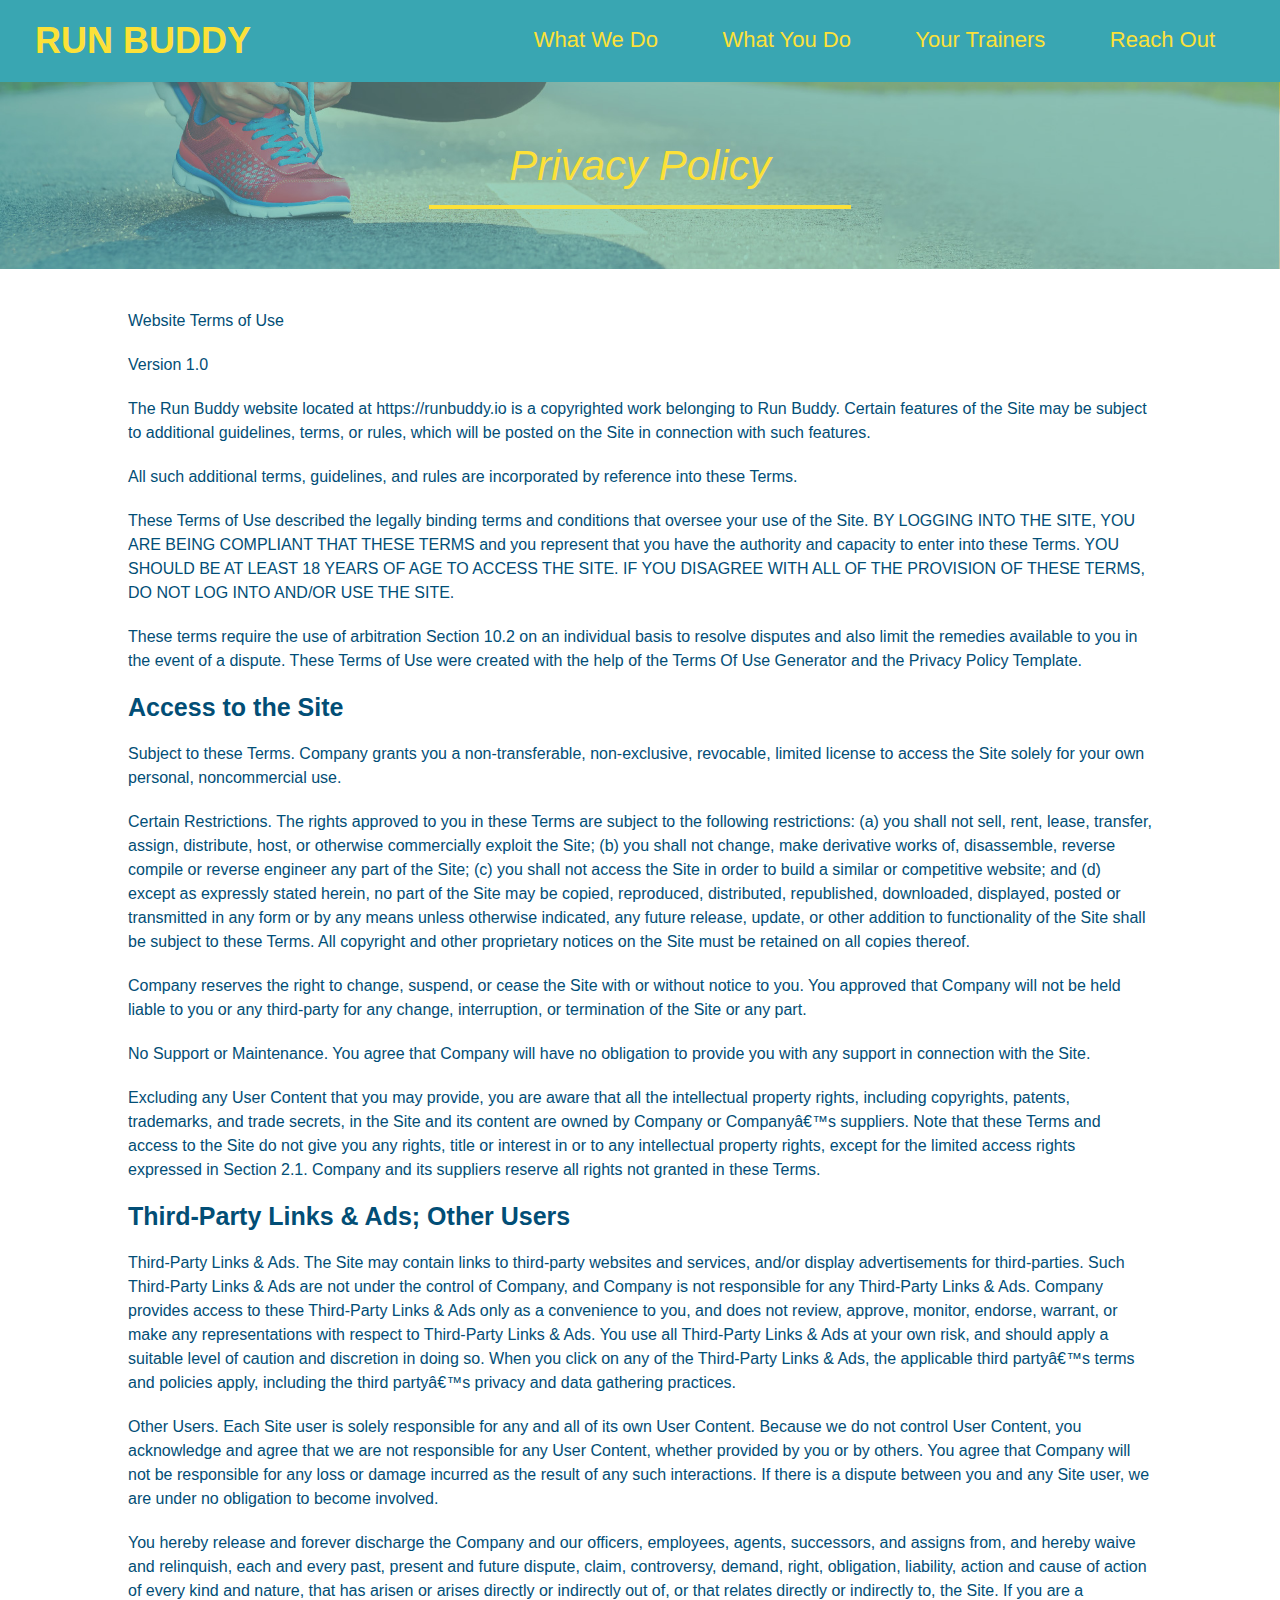
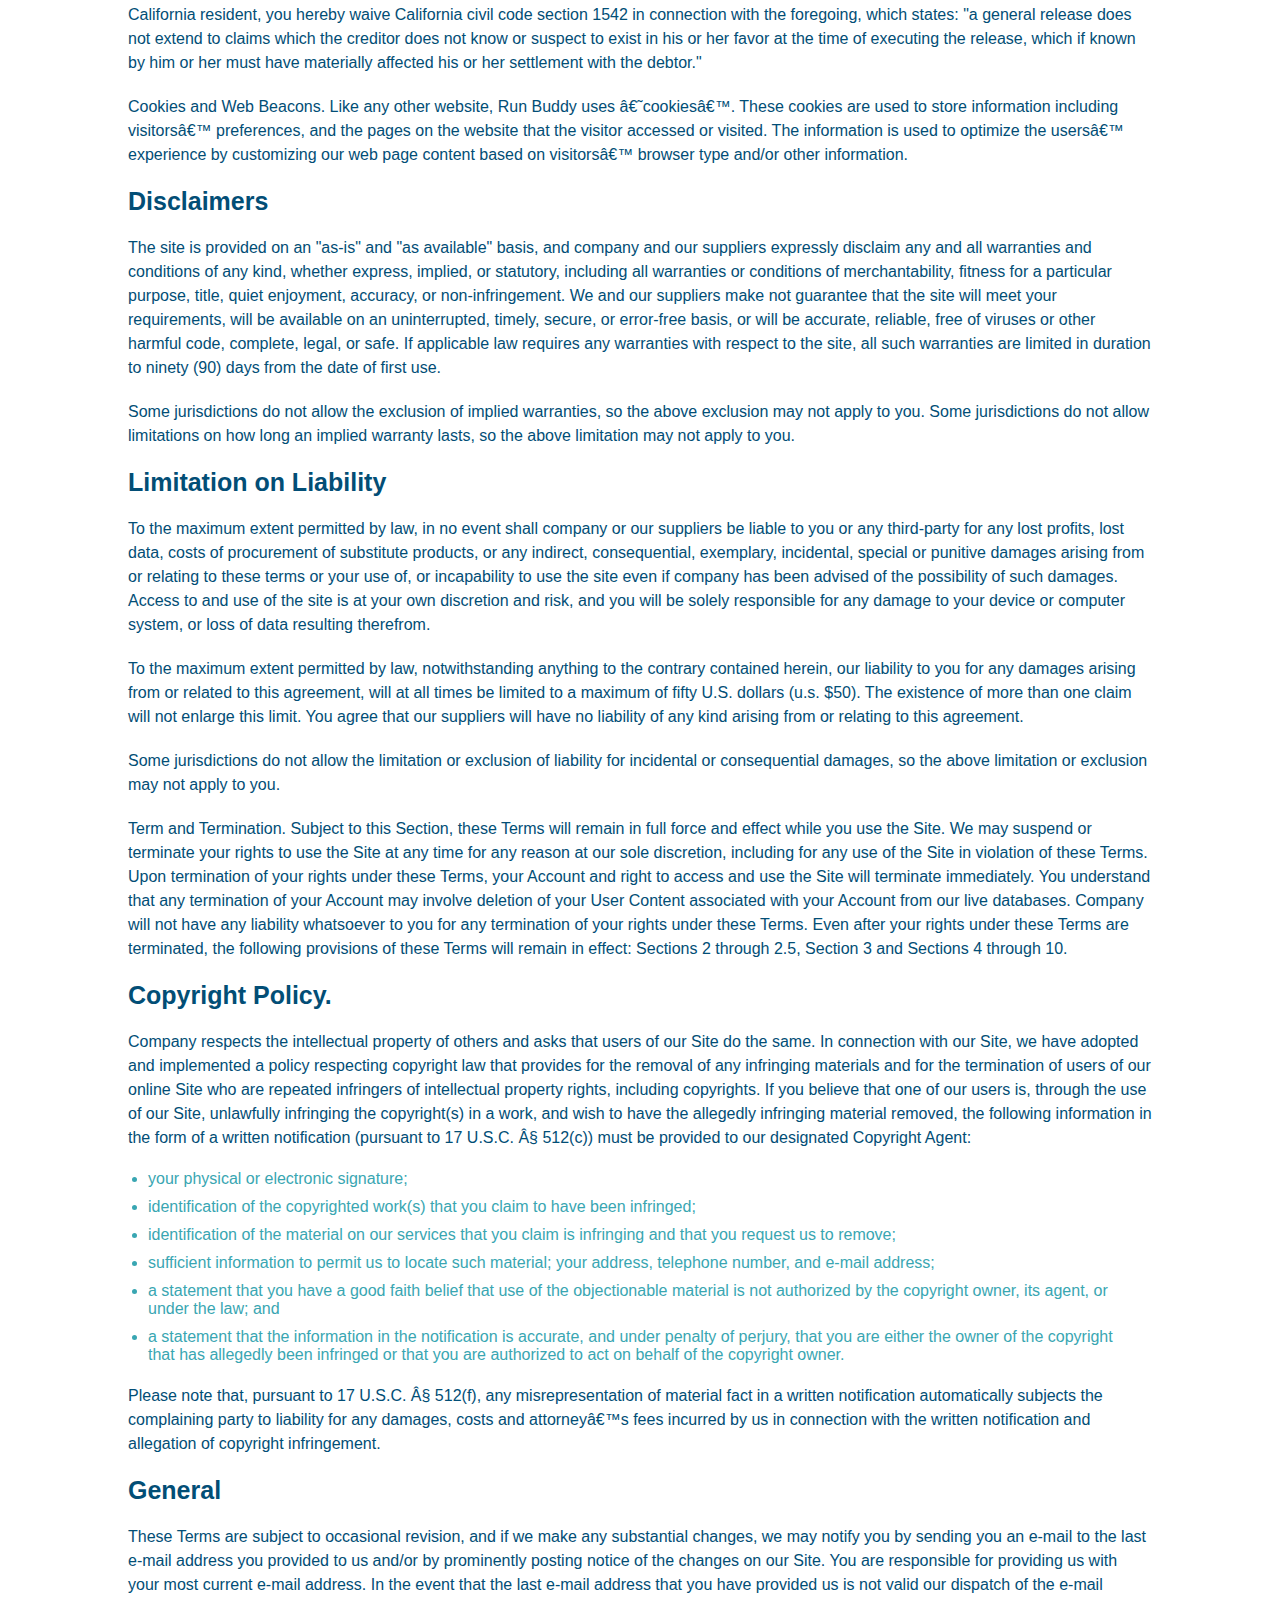
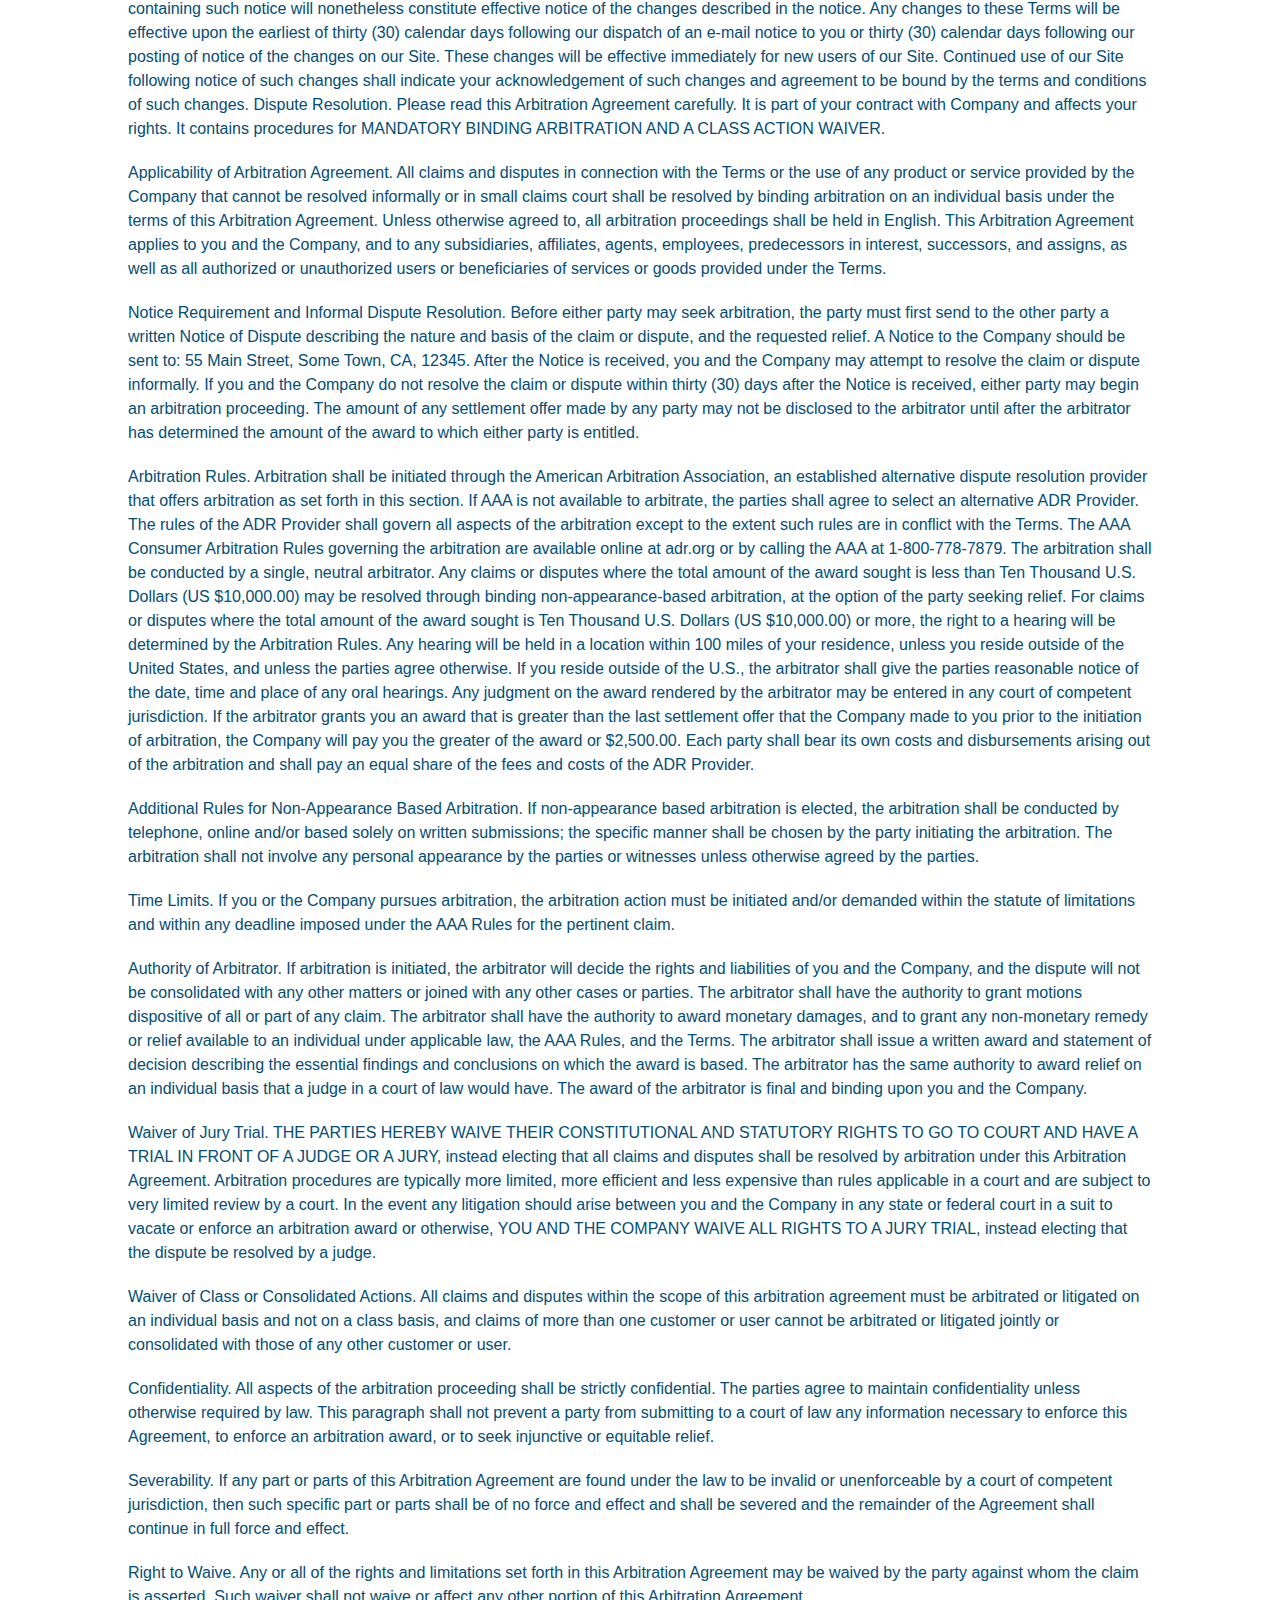
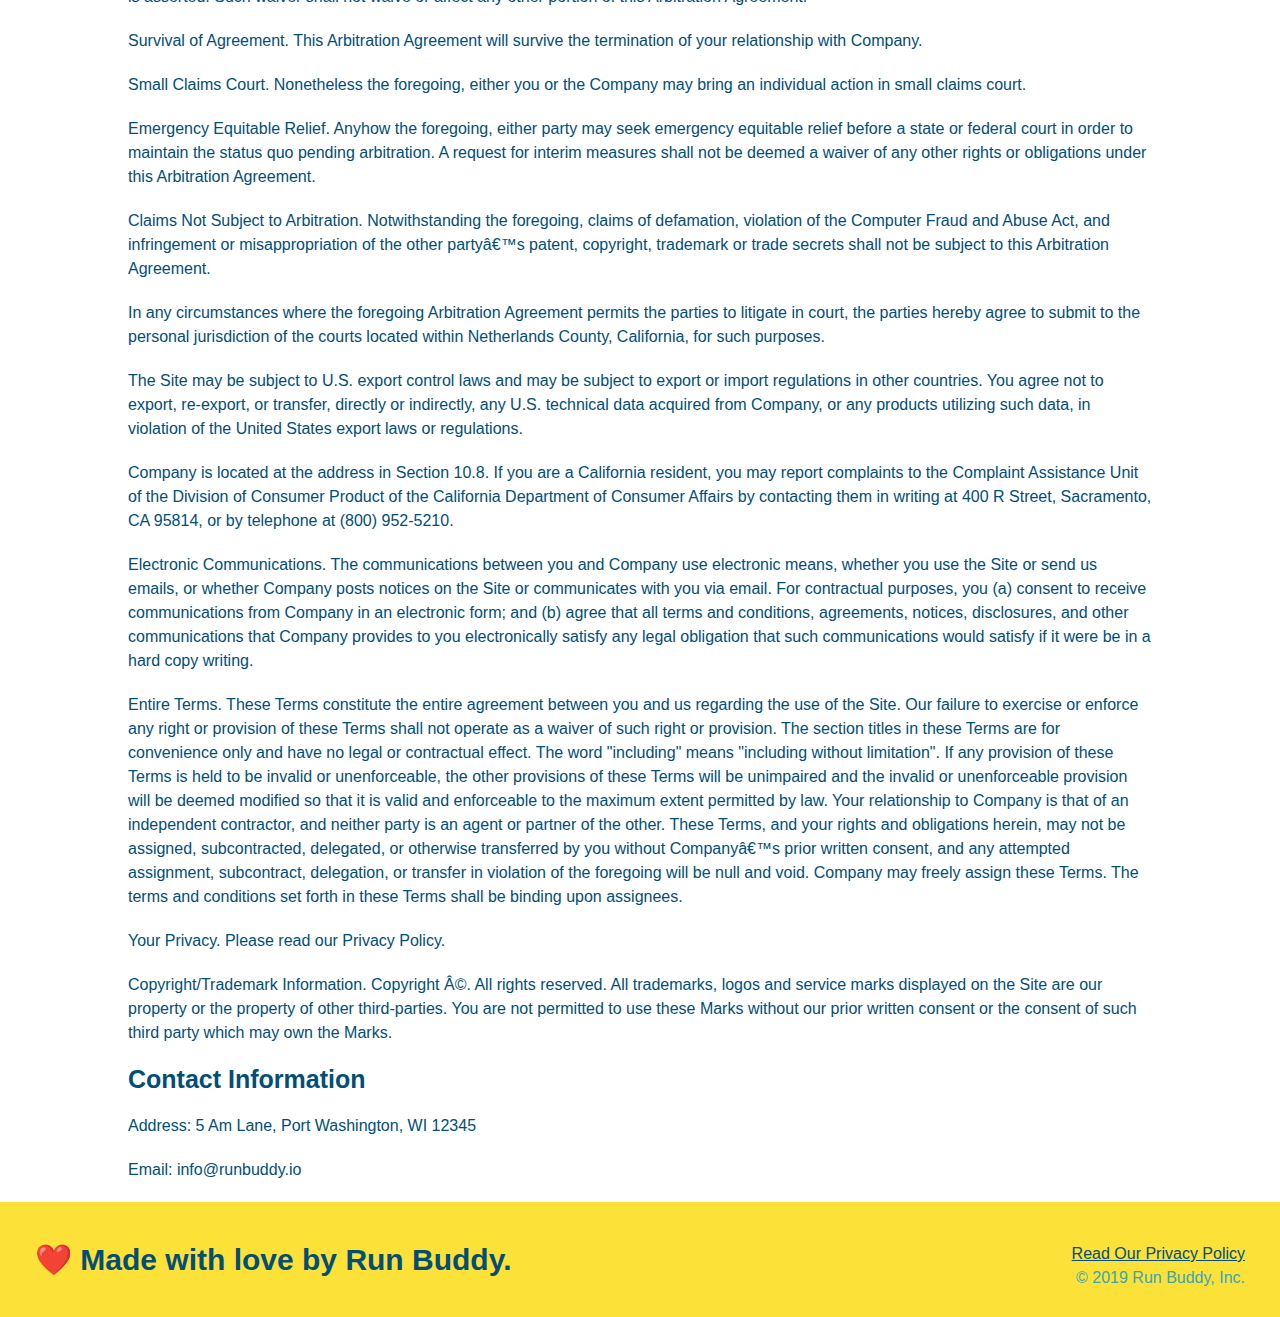
==== privacy-policy.html @ d2d2511d "address update" ====
<!DOCTYPE html>
<html lang="en">
    <head>
        <meta charset="UTF-8" />
        <title>Privacy Policy - Run Buddy</title>
        <link rel="stylesheet" href="./assets/css/style.css"/>
        <link rel="stylesheet" href="./assets/css/secondary-styles.css"/>
    </head>
    <body>
<!--navigation-->
<header>
    
   <h1>
       <a href="/">RUN BUDDY</a>
    </h1> 
   <nav>
       <ul>
           <!--listed items-->
           <li>
               <!--Anchor element-->
               <a href="./index.html#what-we-do">What We Do</a>
           </li>
           <li>
               <a href="./index.html#what-you-do">What You Do</a>
           </li>
           <li>
               <a href="./index.html#your-trainers">Your Trainers</a>
           </li>
           <li>
               <a href="./index.html#reach-out">Reach Out</a>
           </li>
       </ul>
   </nav>
</header>

<section class="hero">
    <h2 class="page-title">
        Privacy Policy
    </h2>
</section>
<article class="secondary-content">

    <p>
        Website Terms of Use
      </p>

      <p>
        Version 1.0
      </p>

      <p>
        The Run Buddy website located at https://runbuddy.io is a copyrighted work belonging to Run Buddy. Certain
        features of the Site may be subject to additional guidelines, terms, or rules, which will be posted on the Site
        in connection with such features.
      </p>

      <p>
        All such additional terms, guidelines, and rules are incorporated by reference into these Terms.
      </p>

      <p>
        These Terms of Use described the legally binding terms and conditions that oversee your use of the Site. BY
        LOGGING INTO THE SITE, YOU ARE BEING COMPLIANT THAT THESE TERMS and you represent that you have the authority
        and capacity to enter into these Terms. YOU SHOULD BE AT LEAST 18 YEARS OF AGE TO ACCESS THE SITE. IF YOU
        DISAGREE WITH ALL OF THE PROVISION OF THESE TERMS, DO NOT LOG INTO AND/OR USE THE SITE.
      </p>

      <p>
        These terms require the use of arbitration Section 10.2 on an individual basis to resolve disputes and also
        limit the remedies available to you in the event of a dispute. These Terms of Use were created with the help of
        the Terms Of Use Generator and the Privacy Policy Template.
      </p>

      <h3>
        Access to the Site
      </h3>

      <p>
        Subject to these Terms. Company grants you a non-transferable, non-exclusive, revocable, limited license to
        access the Site solely for your own personal, noncommercial use.
      </p>

      <p>
        Certain Restrictions. The rights approved to you in these Terms are subject to the following restrictions: (a)
        you shall not sell, rent, lease, transfer, assign, distribute, host, or otherwise commercially exploit the Site;
        (b) you shall not change, make derivative works of, disassemble, reverse compile or reverse engineer any part of
        the Site; (c) you shall not access the Site in order to build a similar or competitive website; and (d) except
        as expressly stated herein, no part of the Site may be copied, reproduced, distributed, republished, downloaded,
        displayed, posted or transmitted in any form or by any means unless otherwise indicated, any future release,
        update, or other addition to functionality of the Site shall be subject to these Terms. All copyright and other
        proprietary notices on the Site must be retained on all copies thereof.
      </p>

      <p>
        Company reserves the right to change, suspend, or cease the Site with or without notice to you. You approved
        that Company will not be held liable to you or any third-party for any change, interruption, or termination of
        the Site or any part.
      </p>

      <p>
        No Support or Maintenance. You agree that Company will have no obligation to provide you with any support in
        connection with the Site.
      </p>

      <p>
        Excluding any User Content that you may provide, you are aware that all the intellectual property rights,
        including copyrights, patents, trademarks, and trade secrets, in the Site and its content are owned by Company
        or Companyâ€™s suppliers. Note that these Terms and access to the Site do not give you any rights, title or
        interest in or to any intellectual property rights, except for the limited access rights expressed in Section
        2.1. Company and its suppliers reserve all rights not granted in these Terms.
      </p>

      <h3>
        Third-Party Links & Ads; Other Users
      </h3>

      <p>
        Third-Party Links & Ads. The Site may contain links to third-party websites and services, and/or display
        advertisements for third-parties. Such Third-Party Links & Ads are not under the control of Company, and Company
        is not responsible for any Third-Party Links & Ads. Company provides access to these Third-Party Links & Ads
        only as a convenience to you, and does not review, approve, monitor, endorse, warrant, or make any
        representations with respect to Third-Party Links & Ads. You use all Third-Party Links & Ads at your own risk,
        and should apply a suitable level of caution and discretion in doing so. When you click on any of the
        Third-Party Links & Ads, the applicable third partyâ€™s terms and policies apply, including the third partyâ€™s
        privacy and data gathering practices.
      </p>

      <p>
        Other Users. Each Site user is solely responsible for any and all of its own User Content. Because we do not
        control User Content, you acknowledge and agree that we are not responsible for any User Content, whether
        provided by you or by others. You agree that Company will not be responsible for any loss or damage incurred as
        the result of any such interactions. If there is a dispute between you and any Site user, we are under no
        obligation to become involved.
      </p>

      <p>
        You hereby release and forever discharge the Company and our officers, employees, agents, successors, and
        assigns from, and hereby waive and relinquish, each and every past, present and future dispute, claim,
        controversy, demand, right, obligation, liability, action and cause of action of every kind and nature, that has
        arisen or arises directly or indirectly out of, or that relates directly or indirectly to, the Site. If you are
        a California resident, you hereby waive California civil code section 1542 in connection with the foregoing,
        which states: "a general release does not extend to claims which the creditor does not know or suspect to exist
        in his or her favor at the time of executing the release, which if known by him or her must have materially
        affected his or her settlement with the debtor."
      </p>

      <p>
        Cookies and Web Beacons. Like any other website, Run Buddy uses â€˜cookiesâ€™. These cookies are used to store
        information including visitorsâ€™ preferences, and the pages on the website that the visitor accessed or visited.
        The information is used to optimize the usersâ€™ experience by customizing our web page content based on visitorsâ€™
        browser type and/or other information.
      </p>

      <h3>
        Disclaimers
      </h3>

      <p>
        The site is provided on an "as-is" and "as available" basis, and company and our suppliers expressly disclaim
        any and all warranties and conditions of any kind, whether express, implied, or statutory, including all
        warranties or conditions of merchantability, fitness for a particular purpose, title, quiet enjoyment, accuracy,
        or non-infringement. We and our suppliers make not guarantee that the site will meet your requirements, will be
        available on an uninterrupted, timely, secure, or error-free basis, or will be accurate, reliable, free of
        viruses or other harmful code, complete, legal, or safe. If applicable law requires any warranties with respect
        to the site, all such warranties are limited in duration to ninety (90) days from the date of first use.
      </p>

      <p>
        Some jurisdictions do not allow the exclusion of implied warranties, so the above exclusion may not apply to
        you. Some jurisdictions do not allow limitations on how long an implied warranty lasts, so the above limitation
        may not apply to you.
      </p>

      <h3>
        Limitation on Liability
      </h3>

      <p>
        To the maximum extent permitted by law, in no event shall company or our suppliers be liable to you or any
        third-party for any lost profits, lost data, costs of procurement of substitute products, or any indirect,
        consequential, exemplary, incidental, special or punitive damages arising from or relating to these terms or
        your use of, or incapability to use the site even if company has been advised of the possibility of such
        damages. Access to and use of the site is at your own discretion and risk, and you will be solely responsible
        for any damage to your device or computer system, or loss of data resulting therefrom.
      </p>

      <p>
        To the maximum extent permitted by law, notwithstanding anything to the contrary contained herein, our liability
        to you for any damages arising from or related to this agreement, will at all times be limited to a maximum of
        fifty U.S. dollars (u.s. $50). The existence of more than one claim will not enlarge this limit. You agree that
        our suppliers will have no liability of any kind arising from or relating to this agreement.
      </p>

      <p>
        Some jurisdictions do not allow the limitation or exclusion of liability for incidental or consequential
        damages, so the above limitation or exclusion may not apply to you.
      </p>

      <p>
        Term and Termination. Subject to this Section, these Terms will remain in full force and effect while you use
        the Site. We may suspend or terminate your rights to use the Site at any time for any reason at our sole
        discretion, including for any use of the Site in violation of these Terms. Upon termination of your rights under
        these Terms, your Account and right to access and use the Site will terminate immediately. You understand that
        any termination of your Account may involve deletion of your User Content associated with your Account from our
        live databases. Company will not have any liability whatsoever to you for any termination of your rights under
        these Terms. Even after your rights under these Terms are terminated, the following provisions of these Terms
        will remain in effect: Sections 2 through 2.5, Section 3 and Sections 4 through 10.
      </p>

      <h3>
        Copyright Policy.
      </h3>

      <p>
        Company respects the intellectual property of others and asks that users of our Site do the same. In connection
        with our Site, we have adopted and implemented a policy respecting copyright law that provides for the removal
        of any infringing materials and for the termination of users of our online Site who are repeated infringers of
        intellectual property rights, including copyrights. If you believe that one of our users is, through the use of
        our Site, unlawfully infringing the copyright(s) in a work, and wish to have the allegedly infringing material
        removed, the following information in the form of a written notification (pursuant to 17 U.S.C. Â§ 512(c)) must
        be provided to our designated Copyright Agent:
      </p>

      <ul>
        <li>
          your physical or electronic signature;
        </li>
        <li>
          identification of the copyrighted work(s) that you claim to have been infringed;
        </li>
        <li>
          identification of the material on our services that you claim is infringing and that you request us to remove;
        </li>
        <li>
          sufficient information to permit us to locate such material; your address, telephone number, and e-mail
          address;
        </li>
        <li>
          a statement that you have a good faith belief that use of the objectionable material is not authorized by the
          copyright owner, its agent, or under the law; and
        </li>
        <li>
          a statement that the information in the notification is accurate, and under penalty of perjury, that you are
          either the owner of the copyright that has allegedly been infringed or that you are authorized to act on
          behalf of the copyright owner.
        </li>
      </ul>

      <p>
        Please note that, pursuant to 17 U.S.C. Â§ 512(f), any misrepresentation of material fact in a written
        notification automatically subjects the complaining party to liability for any damages, costs and attorneyâ€™s
        fees incurred by us in connection with the written notification and allegation of copyright infringement.
      </p>

      <h3>
        General
      </h3>

      <p>
        These Terms are subject to occasional revision, and if we make any substantial changes, we may notify you by
        sending you an e-mail to the last e-mail address you provided to us and/or by prominently posting notice of the
        changes on our Site. You are responsible for providing us with your most current e-mail address. In the event
        that the last e-mail address that you have provided us is not valid our dispatch of the e-mail containing such
        notice will nonetheless constitute effective notice of the changes described in the notice. Any changes to these
        Terms will be effective upon the earliest of thirty (30) calendar days following our dispatch of an e-mail
        notice to you or thirty (30) calendar days following our posting of notice of the changes on our Site. These
        changes will be effective immediately for new users of our Site. Continued use of our Site following notice of
        such changes shall indicate your acknowledgement of such changes and agreement to be bound by the terms and
        conditions of such changes. Dispute Resolution. Please read this Arbitration Agreement carefully. It is part of
        your contract with Company and affects your rights. It contains procedures for MANDATORY BINDING ARBITRATION AND
        A CLASS ACTION WAIVER.
      </p>

      <p>
        Applicability of Arbitration Agreement. All claims and disputes in connection with the Terms or the use of any
        product or service provided by the Company that cannot be resolved informally or in small claims court shall be
        resolved by binding arbitration on an individual basis under the terms of this Arbitration Agreement. Unless
        otherwise agreed to, all arbitration proceedings shall be held in English. This Arbitration Agreement applies to
        you and the Company, and to any subsidiaries, affiliates, agents, employees, predecessors in interest,
        successors, and assigns, as well as all authorized or unauthorized users or beneficiaries of services or goods
        provided under the Terms.
      </p>

      <p>
        Notice Requirement and Informal Dispute Resolution. Before either party may seek arbitration, the party must
        first send to the other party a written Notice of Dispute describing the nature and basis of the claim or
        dispute, and the requested relief. A Notice to the Company should be sent to: 55 Main Street, Some Town, CA,
        12345. After the Notice is received, you and the Company may attempt to resolve the claim or dispute informally.
        If you and the Company do not resolve the claim or dispute within thirty (30) days after the Notice is received,
        either party may begin an arbitration proceeding. The amount of any settlement offer made by any party may not
        be disclosed to the arbitrator until after the arbitrator has determined the amount of the award to which either
        party is entitled.
      </p>

      <p>
        Arbitration Rules. Arbitration shall be initiated through the American Arbitration Association, an established
        alternative dispute resolution provider that offers arbitration as set forth in this section. If AAA is not
        available to arbitrate, the parties shall agree to select an alternative ADR Provider. The rules of the ADR
        Provider shall govern all aspects of the arbitration except to the extent such rules are in conflict with the
        Terms. The AAA Consumer Arbitration Rules governing the arbitration are available online at adr.org or by
        calling the AAA at 1-800-778-7879. The arbitration shall be conducted by a single, neutral arbitrator. Any
        claims or disputes where the total amount of the award sought is less than Ten Thousand U.S. Dollars (US
        $10,000.00) may be resolved through binding non-appearance-based arbitration, at the option of the party seeking
        relief. For claims or disputes where the total amount of the award sought is Ten Thousand U.S. Dollars (US
        $10,000.00) or more, the right to a hearing will be determined by the Arbitration Rules. Any hearing will be
        held in a location within 100 miles of your residence, unless you reside outside of the United States, and
        unless the parties agree otherwise. If you reside outside of the U.S., the arbitrator shall give the parties
        reasonable notice of the date, time and place of any oral hearings. Any judgment on the award rendered by the
        arbitrator may be entered in any court of competent jurisdiction. If the arbitrator grants you an award that is
        greater than the last settlement offer that the Company made to you prior to the initiation of arbitration, the
        Company will pay you the greater of the award or $2,500.00. Each party shall bear its own costs and
        disbursements arising out of the arbitration and shall pay an equal share of the fees and costs of the ADR
        Provider.
      </p>

      <p>
        Additional Rules for Non-Appearance Based Arbitration. If non-appearance based arbitration is elected, the
        arbitration shall be conducted by telephone, online and/or based solely on written submissions; the specific
        manner shall be chosen by the party initiating the arbitration. The arbitration shall not involve any personal
        appearance by the parties or witnesses unless otherwise agreed by the parties.
      </p>

      <p>
        Time Limits. If you or the Company pursues arbitration, the arbitration action must be initiated and/or demanded
        within the statute of limitations and within any deadline imposed under the AAA Rules for the pertinent claim.
      </p>

      <p>
        Authority of Arbitrator. If arbitration is initiated, the arbitrator will decide the rights and liabilities of
        you and the Company, and the dispute will not be consolidated with any other matters or joined with any other
        cases or parties. The arbitrator shall have the authority to grant motions dispositive of all or part of any
        claim. The arbitrator shall have the authority to award monetary damages, and to grant any non-monetary remedy
        or relief available to an individual under applicable law, the AAA Rules, and the Terms. The arbitrator shall
        issue a written award and statement of decision describing the essential findings and conclusions on which the
        award is based. The arbitrator has the same authority to award relief on an individual basis that a judge in a
        court of law would have. The award of the arbitrator is final and binding upon you and the Company.
      </p>

      <p>
        Waiver of Jury Trial. THE PARTIES HEREBY WAIVE THEIR CONSTITUTIONAL AND STATUTORY RIGHTS TO GO TO COURT AND HAVE
        A TRIAL IN FRONT OF A JUDGE OR A JURY, instead electing that all claims and disputes shall be resolved by
        arbitration under this Arbitration Agreement. Arbitration procedures are typically more limited, more efficient
        and less expensive than rules applicable in a court and are subject to very limited review by a court. In the
        event any litigation should arise between you and the Company in any state or federal court in a suit to vacate
        or enforce an arbitration award or otherwise, YOU AND THE COMPANY WAIVE ALL RIGHTS TO A JURY TRIAL, instead
        electing that the dispute be resolved by a judge.
      </p>

      <p>
        Waiver of Class or Consolidated Actions. All claims and disputes within the scope of this arbitration agreement
        must be arbitrated or litigated on an individual basis and not on a class basis, and claims of more than one
        customer or user cannot be arbitrated or litigated jointly or consolidated with those of any other customer or
        user.
      </p>

      <p>
        Confidentiality. All aspects of the arbitration proceeding shall be strictly confidential. The parties agree to
        maintain confidentiality unless otherwise required by law. This paragraph shall not prevent a party from
        submitting to a court of law any information necessary to enforce this Agreement, to enforce an arbitration
        award, or to seek injunctive or equitable relief.
      </p>

      <p>
        Severability. If any part or parts of this Arbitration Agreement are found under the law to be invalid or
        unenforceable by a court of competent jurisdiction, then such specific part or parts shall be of no force and
        effect and shall be severed and the remainder of the Agreement shall continue in full force and effect.
      </p>

      <p>
        Right to Waive. Any or all of the rights and limitations set forth in this Arbitration Agreement may be waived
        by the party against whom the claim is asserted. Such waiver shall not waive or affect any other portion of this
        Arbitration Agreement.
      </p>

      <p>
        Survival of Agreement. This Arbitration Agreement will survive the termination of your relationship with
        Company.
      </p>

      <p>
        Small Claims Court. Nonetheless the foregoing, either you or the Company may bring an individual action in small
        claims court.
      </p>

      <p>
        Emergency Equitable Relief. Anyhow the foregoing, either party may seek emergency equitable relief before a
        state or federal court in order to maintain the status quo pending arbitration. A request for interim measures
        shall not be deemed a waiver of any other rights or obligations under this Arbitration Agreement.
      </p>

      <p>
        Claims Not Subject to Arbitration. Notwithstanding the foregoing, claims of defamation, violation of the
        Computer Fraud and Abuse Act, and infringement or misappropriation of the other partyâ€™s patent, copyright,
        trademark or trade secrets shall not be subject to this Arbitration Agreement.
      </p>

      <p>
        In any circumstances where the foregoing Arbitration Agreement permits the parties to litigate in court, the
        parties hereby agree to submit to the personal jurisdiction of the courts located within Netherlands County,
        California, for such purposes.
      </p>

      <p>
        The Site may be subject to U.S. export control laws and may be subject to export or import regulations in other
        countries. You agree not to export, re-export, or transfer, directly or indirectly, any U.S. technical data
        acquired from Company, or any products utilizing such data, in violation of the United States export laws or
        regulations.
      </p>

      <p>
        Company is located at the address in Section 10.8. If you are a California resident, you may report complaints
        to the Complaint Assistance Unit of the Division of Consumer Product of the California Department of Consumer
        Affairs by contacting them in writing at 400 R Street, Sacramento, CA 95814, or by telephone at (800) 952-5210.
      </p>

      <p>
        Electronic Communications. The communications between you and Company use electronic means, whether you use the
        Site or send us emails, or whether Company posts notices on the Site or communicates with you via email. For
        contractual purposes, you (a) consent to receive communications from Company in an electronic form; and (b)
        agree that all terms and conditions, agreements, notices, disclosures, and other communications that Company
        provides to you electronically satisfy any legal obligation that such communications would satisfy if it were be
        in a hard copy writing.
      </p>

      <p>
        Entire Terms. These Terms constitute the entire agreement between you and us regarding the use of the Site. Our
        failure to exercise or enforce any right or provision of these Terms shall not operate as a waiver of such right
        or provision. The section titles in these Terms are for convenience only and have no legal or contractual
        effect. The word "including" means "including without limitation". If any provision of these Terms is held to be
        invalid or unenforceable, the other provisions of these Terms will be unimpaired and the invalid or
        unenforceable provision will be deemed modified so that it is valid and enforceable to the maximum extent
        permitted by law. Your relationship to Company is that of an independent contractor, and neither party is an
        agent or partner of the other. These Terms, and your rights and obligations herein, may not be assigned,
        subcontracted, delegated, or otherwise transferred by you without Companyâ€™s prior written consent, and any
        attempted assignment, subcontract, delegation, or transfer in violation of the foregoing will be null and void.
        Company may freely assign these Terms. The terms and conditions set forth in these Terms shall be binding upon
        assignees.
      </p>

      <p>
        Your Privacy. Please read our Privacy Policy.
      </p>

      <p>
        Copyright/Trademark Information. Copyright Â©. All rights reserved. All trademarks, logos and service marks
        displayed on the Site are our property or the property of other third-parties. You are not permitted to use
        these Marks without our prior written consent or the consent of such third party which may own the Marks.
      </p>

      <h3>
        Contact Information
      </h3>

      <p>
        Address: 5 Am Lane, Port Washington, WI 12345
      </p>

      <p>
        Email: info@runbuddy.io
      </p>

</article>

<footer>
    <h2>❤️ Made with love by Run Buddy.</h2>
    <div>
        <a href="#">Read Our Privacy Policy</a><br />
        &copy; 2019 Run Buddy, Inc.
    </div>
</footer>
</body>
</html>
---- assets/css/style.css ----
/* star(*) selects all elements*/
* {
    margin: 0;
    padding: 0;
    box-sizing: border-box;
}

body{
    /* comment in CSS */
    color:#39a6b2;
    font-family: Helvetica, Arial, sans-serif;
}

header {
    padding: 20px 35px;
    background-color: #39a6b2;
}

header h1 {
    font-weight: bold;
    font-size: 36px;
    color: #fce138;
    margin: 0;
    display: inline;
}

header a {
    text-decoration: none;
    color: #fce138;
}

header nav {
    float: right;
    margin: 7px 0;
}

header nav ul li{
    display: inline;
}

header nav ul li a {
    margin: 0 30px;
    font-weight: lighter;
    font-size: 22px;
}

footer {
    background: #fce138;
    width: 100%;
    padding: 40px 35px;
}

footer h2 {
    display: inline;
    color: #024e76;
    font-size: 30px;
    margin: 0;
}

footer div {
    float: right;
    line-height: 1.5;
    text-align: right;
}

footer a {
    color: #024e76;
}

section {
    padding: 60px;
}

.hero {
    background-image: url("../images/hero-bg.jpg");
    height: 600px;
    background-size: cover;
    background-position: center;
    position: relative;
}
.hero-form h3 {
    font-size: 24px;
    margin: 0;
  }
  
  .hero-form p {
    margin: 5px 0 15px 0;
  }
  
  .form-input {
    border: 1px solid #024e76;
    display: block;
    padding: 7px 15px;
    font-size: 16px;
    color: #024e76;
    width: 100%;
    margin-bottom: 15px;
  }

  .hero-form label {
    margin: 0 5px;
  }

.hero-form {
    border: 3px solid #024e76;
    background-color: #fce138;
    padding: 20px;
    width: 500px;
    color: #024e76;
    position: absolute;
    bottom: 120px;
    right: 140px;
  }

  .hero-form button {
    color: #fce138;
    background-color: #024e76;
    border: none;
    padding: 10px 20px;
    font-size: 16px;
  }

  .intro {
      text-align: center;
  }


  .intro p {
      line-height: 1.7;
      color: #39a6b2;
      width: 80%;
      font-size: 20px;
      margin: 0 auto;
  }

  .steps {
      text-align: center;
      background: #fce138;
  }

  .steps div {
    margin-bottom: 80px;
  }
  
  .steps img {
    width: 15%;
    margin: 10px 0;
  } 
  
  .steps h3 {
    color: #024e76;
    font-size: 46px;
    margin-top: 10px;
  }
  
  .steps p {
    color: #39a6b2;
    font-size: 23px;
  }

  
  .section-title {
    font-size: 55px;
    display: inline-block;
    padding: 0 100px 20px 100px;
    border-bottom: 3px solid;
    margin-bottom: 35px;
    color: #024e76;
  }
  
  .primary-border {
    border-color: #fce138;
  }
  
  .secondary-border {
    border-color: #39a6b2;
  }

  .steps span {
    font-size: 38px;
  }

  .trainers {
    text-align: center;
  }

  .trainer {
    width: 900px;
    margin: 0 auto 30px auto;
    background: #024e76;
    color: #fce138;
    overflow: auto;
  }

  .trainer img {
    width: 35%;
    float: left;
  }
  
  .trainer-bio {
    padding: 35px;
    float: left;
    width: 65%;
  }

  .text-left {
    text-align: left;
  }
  
  .text-right {
    text-align: right;
  }

  .trainer-bio h3 {
    font-size: 32px;
    margin-bottom: 8px;
  }
  
  .trainer-bio h4 {
    font-weight: lighter;
    font-size: 26px;
    margin-bottom: 25px;
  }
  
  .trainer-bio p {
    font-size: 17px;
    line-height: 1.3;
  }
  
  .contact {
    text-align: center;
    background: #024e76;
  }

  .contact h2 {
    color: #fce138
  }

  .contact-info iframe {
    width: 400px;
    height: 400px;
  }

  .contact-info div {
    width: 400px;
    display: inline-block;
    vertical-align: top;
    text-align: left;
    margin: 30px 0 0 60px;
    color: white;
  }

  .contact-info h3 {
    color: #fce138;
    font-size: 32px;
  }
  
  .contact-info p, .contact-info address {
    margin: 20px 0;
    line-height: 1.5;
    font-size: 19px;
    font-style: normal;
  }
  
  .contact-info a {
    color: #fce138;
  }
---- assets/css/secondary-styles.css ----
.hero {
    background-position: bottom;
    height: auto;
    text-align: center;
    margin-bottom: 40px;
  }

  .page-title {
      color: #fce138;
      display: inline-block;
      border-bottom: 4px solid #fce138;
      padding: 0 80px 15px 80px;
      font-weight: normal;
      font-size: 42px;
      font-style: italic;

  }

  .secondary-content {
      width: 80%;
      margin: 0 auto;
      color: #024e76;
  }

  .secondary-content h3 {
      font-size: 25px;
      margin: 20px 0;

  }

  .secondary-content p {
      font-size: 16px;
      line-height: 1.5;
      margin: 20px 0;
  }

  .secondary-content ul {
      margin: 15px 20px ;
  }

  .secondary-content li {
      color: #39a6b2;
      margin: 10px 0 ;
  }
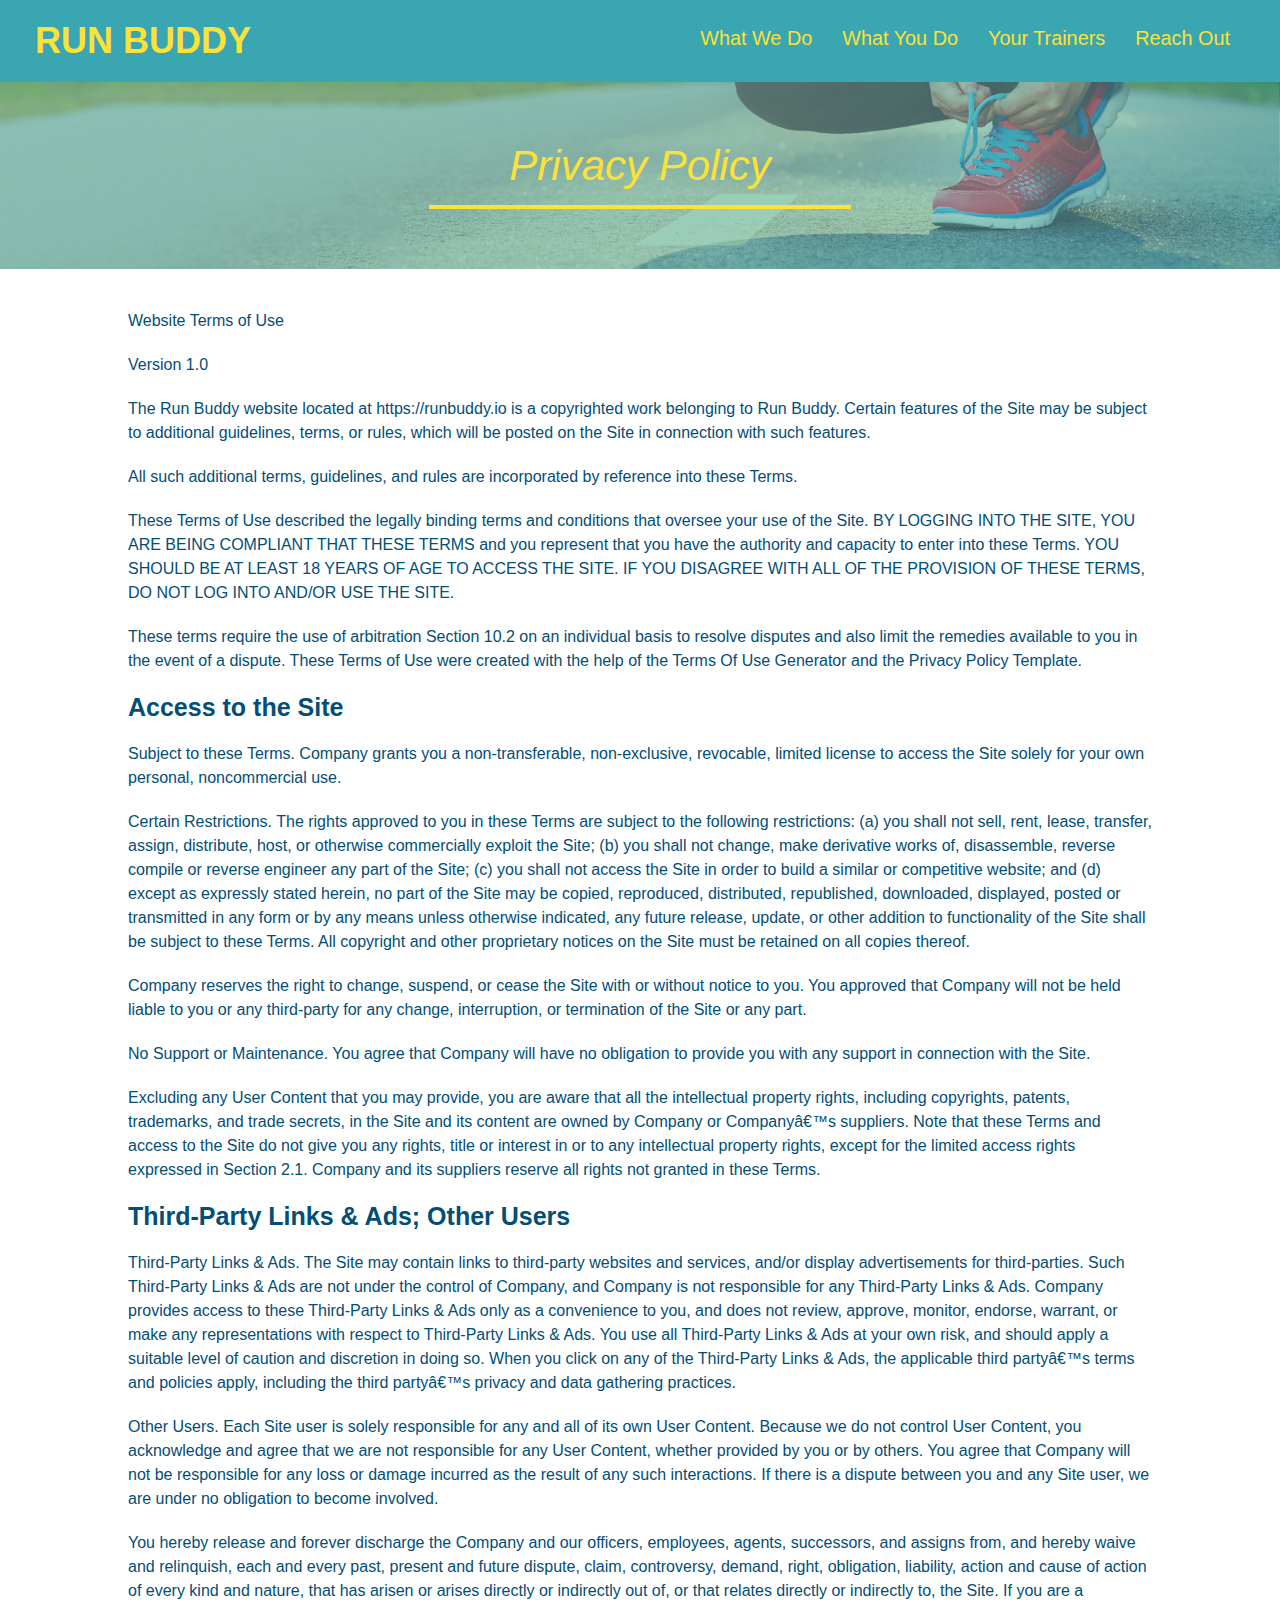
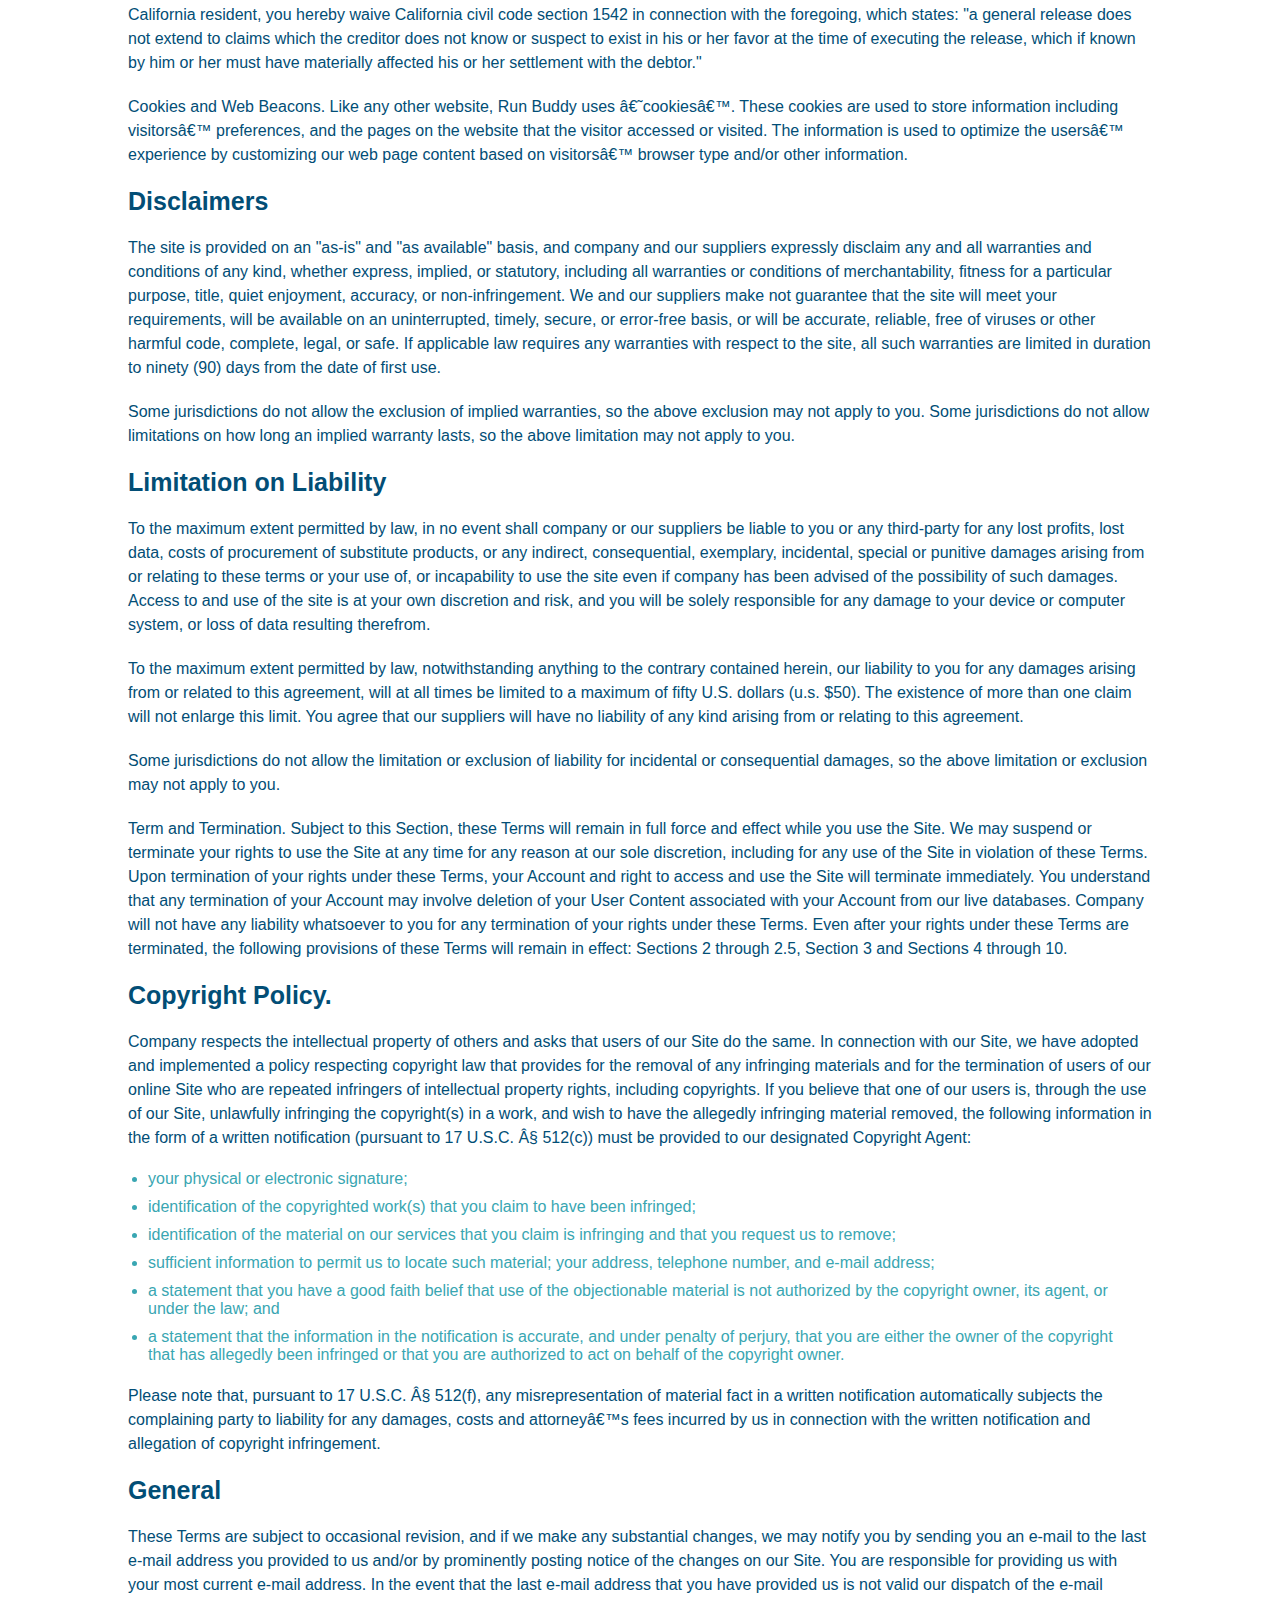
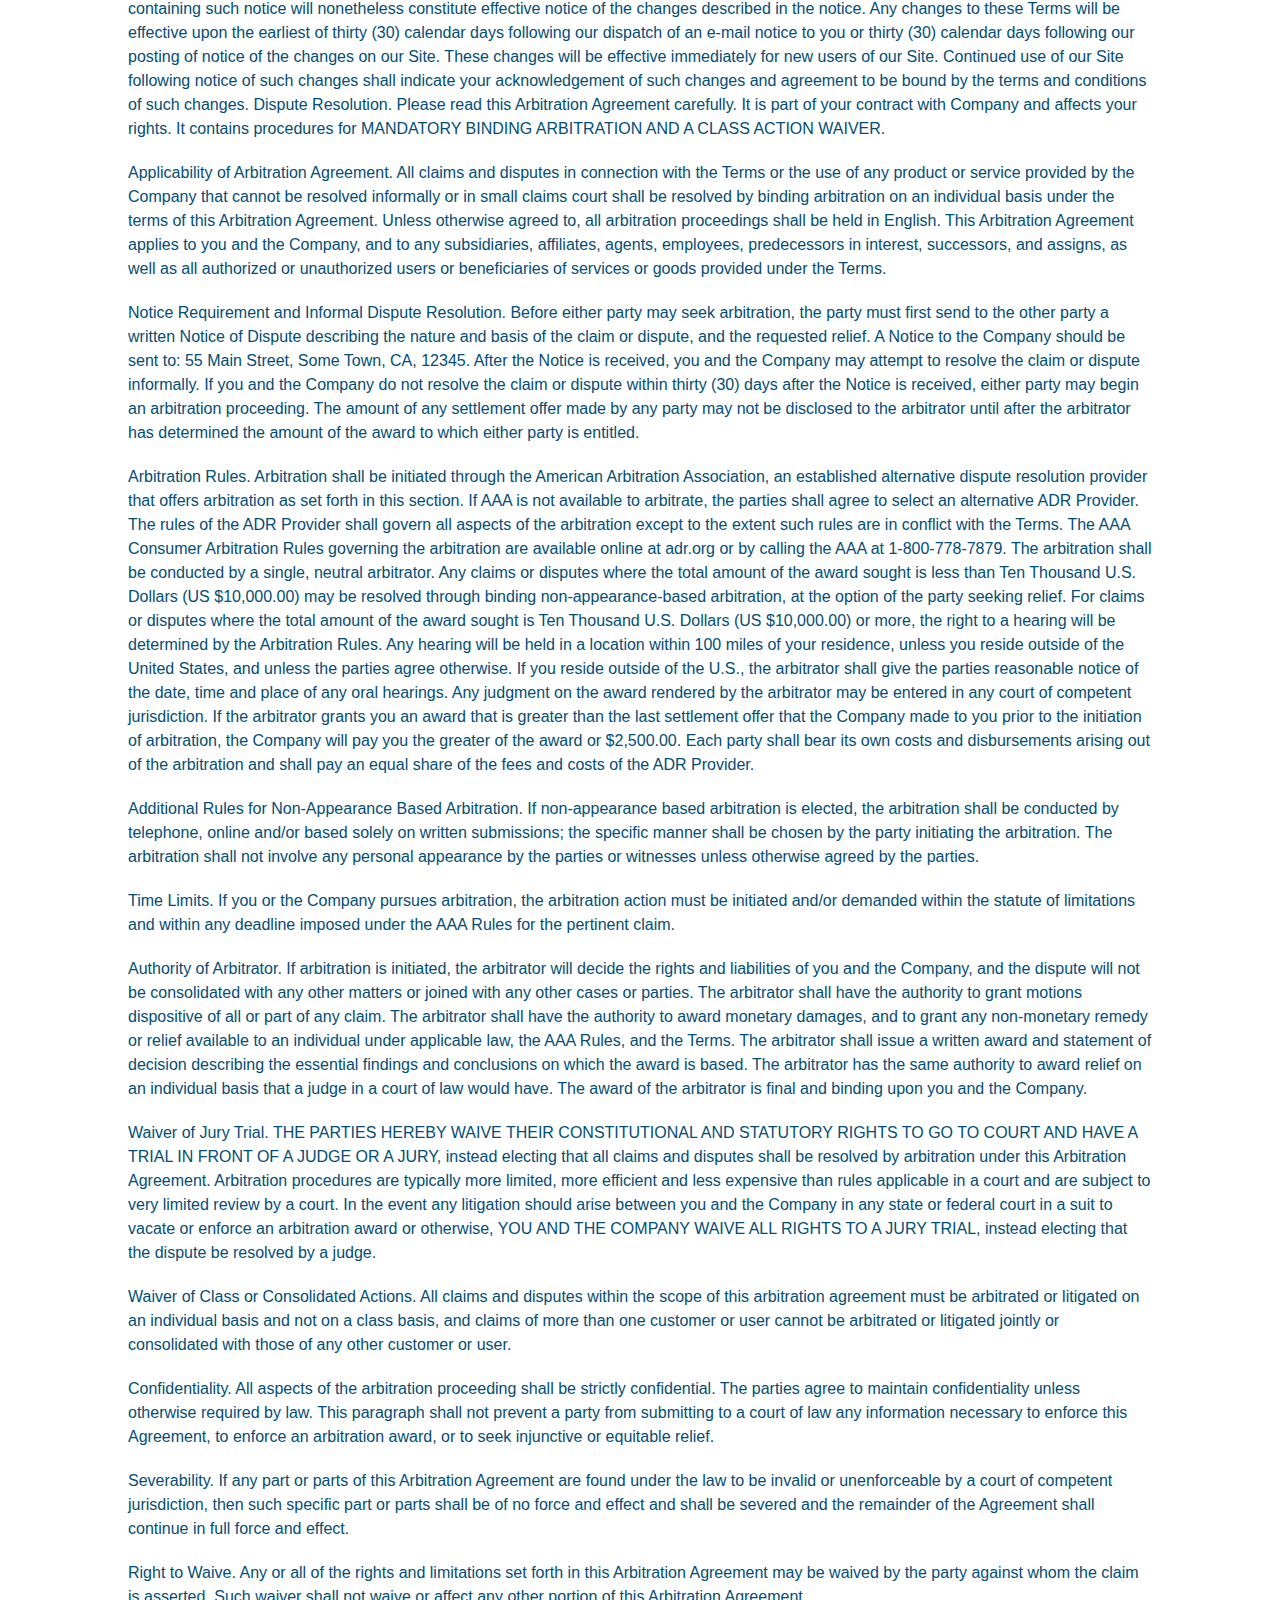
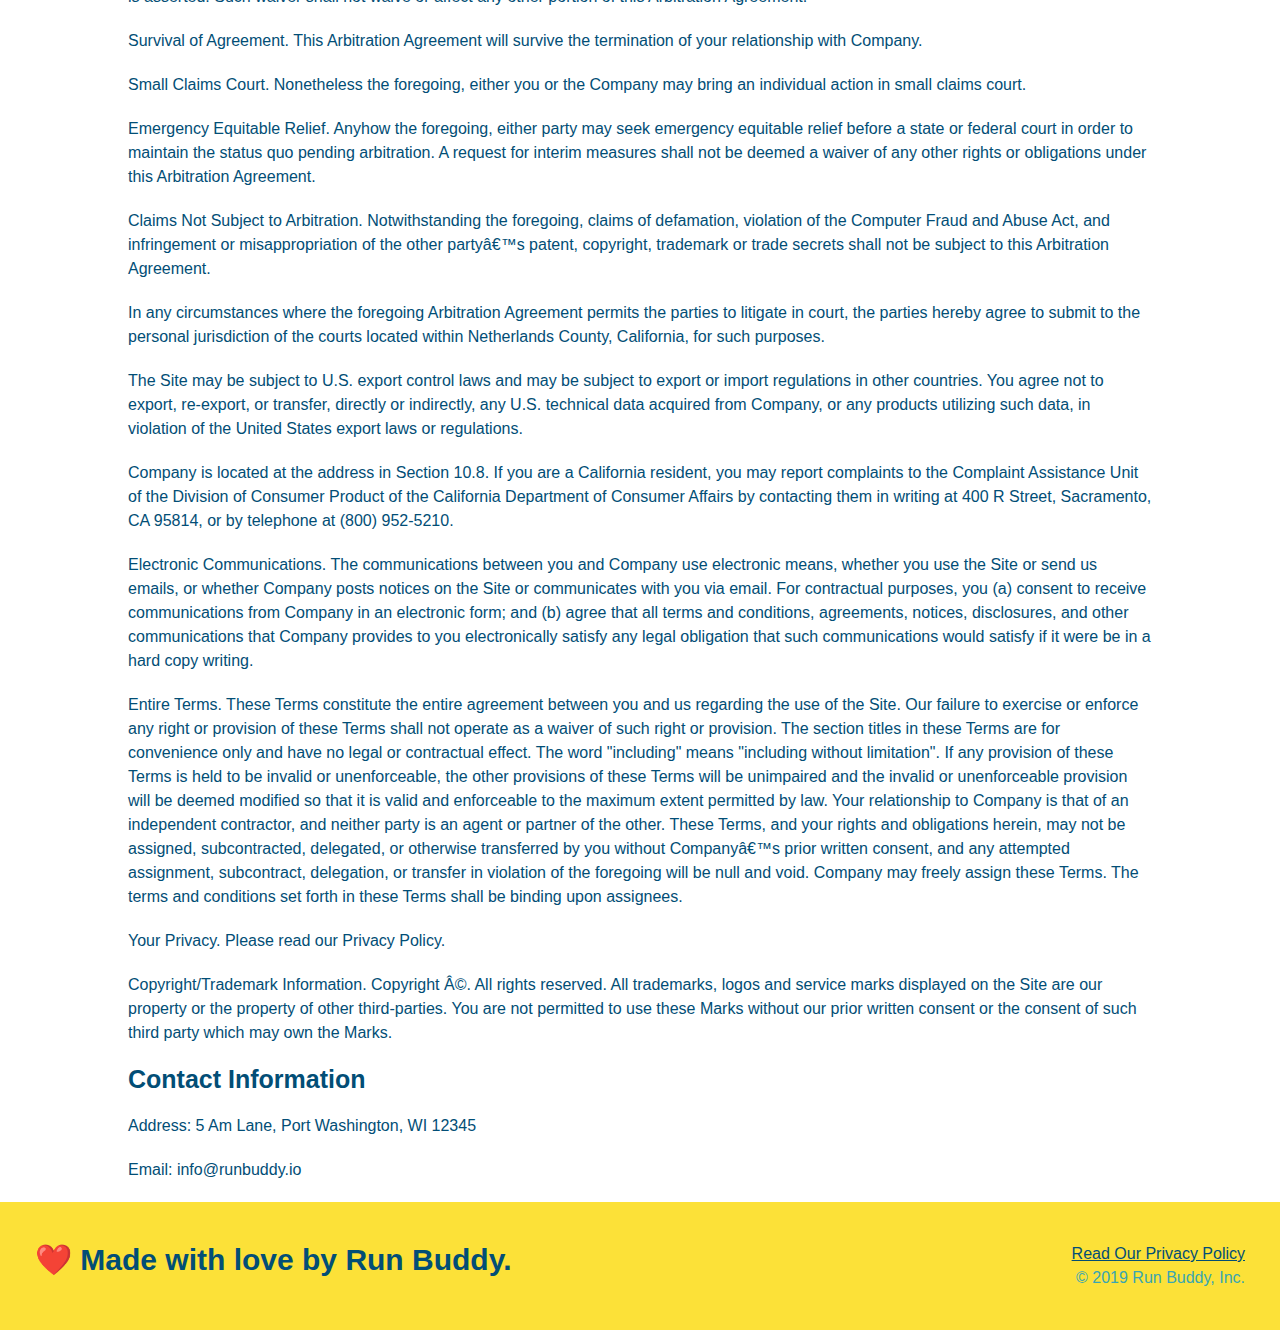
==== commit a1d0d939: "added mobile-friendly setting" ====
--- a/privacy-policy.html
+++ b/privacy-policy.html
@@ -5,6 +5,7 @@
         <title>Privacy Policy - Run Buddy</title>
         <link rel="stylesheet" href="./assets/css/style.css"/>
         <link rel="stylesheet" href="./assets/css/secondary-styles.css"/>
+        <meta name="viewport" content="width=device-width, initial-scale=1.0" />
     </head>
     <body>
 <!--navigation-->
--- a/assets/css/style.css
+++ b/assets/css/style.css
@@ -14,6 +14,9 @@
 header {
     padding: 20px 35px;
     background-color: #39a6b2;
+    display: flex;
+    justify-content: space-between;
+    flex-wrap: wrap;
 }
 
 header h1 {
@@ -21,7 +24,6 @@
     font-size: 36px;
     color: #fce138;
     margin: 0;
-    display: inline;
 }
 
 header a {
@@ -30,35 +32,39 @@
 }
 
 header nav {
-    float: right;
     margin: 7px 0;
 }
 
-header nav ul li{
-    display: inline;
+header nav ul {
+  display: flex;
+  flex-wrap: wrap;
+  justify-content: space-between;
+  align-items: center;
+  list-style: none;
 }
 
 header nav ul li a {
-    margin: 0 30px;
+    padding: 10px 15px;
     font-weight: lighter;
-    font-size: 22px;
+    font-size: 1.55vw;
 }
 
 footer {
     background: #fce138;
     width: 100%;
     padding: 40px 35px;
+    display: flex;
+    justify-content: space-between;
+    flex-wrap: wrap;
 }
 
 footer h2 {
-    display: inline;
     color: #024e76;
     font-size: 30px;
     margin: 0;
 }
 
 footer div {
-    float: right;
     line-height: 1.5;
     text-align: right;
 }
@@ -73,10 +79,27 @@
 
 .hero {
     background-image: url("../images/hero-bg.jpg");
-    height: 600px;
     background-size: cover;
     background-position: center;
-    position: relative;
+    display: flex;
+    justify-content: center;
+    flex-wrap: wrap;
+    align-items: flex-start;
+}
+
+.hero-cta {
+  width: 35%;
+  text-align: right;
+  margin: 3.5%;
+  color: #fff;
+  font-size: 18px;
+  line-height: 1.2;
+}
+
+.hero-cta h2 {
+  font-style: italic;
+  font-size: 55px;
+  color: #fce138;
 }
 .hero-form h3 {
     font-size: 24px;
@@ -105,11 +128,9 @@
     border: 3px solid #024e76;
     background-color: #fce138;
     padding: 20px;
-    width: 500px;
-    color: #024e76;
-    position: absolute;
-    bottom: 120px;
-    right: 140px;
+    color: #024e76;
+    width: 40%;
+    margin: 3.5%;
   }
 
   .hero-form button {
@@ -119,11 +140,6 @@
     padding: 10px 20px;
     font-size: 16px;
   }
-
-  .intro {
-      text-align: center;
-  }
-
 
   .intro p {
       line-height: 1.7;
@@ -131,41 +147,69 @@
       width: 80%;
       font-size: 20px;
       margin: 0 auto;
+      text-align: center;
   }
 
   .steps {
-      text-align: center;
       background: #fce138;
   }
-
-  .steps div {
-    margin-bottom: 80px;
-  }
-  
-  .steps img {
-    width: 15%;
-    margin: 10px 0;
-  } 
-  
-  .steps h3 {
+  
+  .step h3 {
     color: #024e76;
     font-size: 46px;
-    margin-top: 10px;
-  }
-  
-  .steps p {
+    flex: 1 30%;
+  }
+  
+  .step-text p {
     color: #39a6b2;
-    font-size: 23px;
-  }
-
+    font-size: 18px;
+  }
+
+  .step-text h4 {
+    font-size: 26px;
+    line-height: 1.5;
+    color: #024e76;
+  }
+
+  .step-info {
+    flex: 2 70%;
+    display: flex;
+    flex-wrap: wrap;
+    align-items: center;
+  }
+
+  .step-img {
+    flex: 1 12%;
+    margin-right: 20px;
+  }
+
+  .step-img img {
+    max-width: 100%;
+  }
+
+  .step-text {
+    flex: 12;
+  }
+
+  .step {
+    margin: 50px auto;
+    padding-bottom: 50px;
+    width: 80%;
+    border-bottom: 1px solid #39a6b2;
+    display: flex;
+    flex-wrap: wrap;
+    align-items: center;
+    justify-content: space-between;
+  }
   
   .section-title {
-    font-size: 55px;
-    display: inline-block;
-    padding: 0 100px 20px 100px;
+    font-size: 48px;
     border-bottom: 3px solid;
-    margin-bottom: 35px;
-    color: #024e76;
+    color: #024e76;
+    padding-bottom: 20px;
+    text-align: center;
+    margin: 0 auto 35px auto;
+    width: 50%;
   }
   
   .primary-border {
@@ -180,27 +224,20 @@
     font-size: 38px;
   }
 
-  .trainers {
-    text-align: center;
-  }
-
   .trainer {
-    width: 900px;
-    margin: 0 auto 30px auto;
+    margin: 20px;
     background: #024e76;
     color: #fce138;
-    overflow: auto;
+    flex: 1;
   }
 
   .trainer img {
-    width: 35%;
-    float: left;
+    width: 100%;
   }
   
   .trainer-bio {
-    padding: 35px;
-    float: left;
-    width: 65%;
+    padding: 25px;
+    line-height: 1.3;
   }
 
   .text-left {
@@ -211,24 +248,29 @@
     text-align: right;
   }
 
+  .trainers {
+    width: 100%;
+    margin: 0 auto;
+    display: flex;
+    flex-wrap: wrap;
+    justify-content: space-around;
+  }
+
   .trainer-bio h3 {
-    font-size: 32px;
-    margin-bottom: 8px;
+    font-size: 28px;
   }
   
   .trainer-bio h4 {
     font-weight: lighter;
-    font-size: 26px;
-    margin-bottom: 25px;
+    font-size: 22px;
+    margin-bottom: 15px;
   }
   
   .trainer-bio p {
     font-size: 17px;
-    line-height: 1.3;
   }
   
   .contact {
-    text-align: center;
     background: #024e76;
   }
 
@@ -237,16 +279,10 @@
   }
 
   .contact-info iframe {
-    width: 400px;
     height: 400px;
   }
 
   .contact-info div {
-    width: 400px;
-    display: inline-block;
-    vertical-align: top;
-    text-align: left;
-    margin: 30px 0 0 60px;
     color: white;
   }
 
@@ -258,14 +294,168 @@
   .contact-info p, .contact-info address {
     margin: 20px 0;
     line-height: 1.5;
-    font-size: 19px;
+    font-size: 16px;
     font-style: normal;
   }
+
+  .contact-form input, .contact-form textarea {
+    border: 1px solid #024e76;
+    display: block;
+    padding: 7px 15px;
+    font-size: 16px;
+    color: #024e76;
+    width: 100%;
+    margin-bottom: 15px;
+    margin-top: 5px;
+  }
+
+  .contact-form button {
+    width: 100%;
+    border: none;
+    background: #fce138;
+    color: #024e76;
+    text-align: center;
+    padding: 15px 0;
+    font-size: 16px;
+  }
   
   .contact-info a {
     color: #fce138;
   }
 
+  .contact-info {
+    display: flex;
+    justify-content: space-between;
+    flex-wrap: wrap;
+    flex: 1;
+    margin: 15px;
+  }
+
+  .contact-info > * {
+    flex: 1;
+    margin: 15px;
+  }
+
+  .flex-row {
+    display: flex;
+  }
+
+  /* MEDIA QUERY FOR SMALLER DESKTOP SCREENS AND SMALLER */
+@media screen and (max-width: 980px) {
+    /* this will be applied on any screen smaller than 980px */
+  header {
+    padding-bottom: 0;
+    justify-content: center;
+  }
+
+  header h1 {
+    width: 100%;
+    text-align: center;
+  }
+
+  header nav ul {
+    margin-top: 20px;
+    width: 100%;
+    justify-content: center;
+  }
+
+  header nav ul li a {
+    font-size: 20px;
+  }
+
+  footer h2, footer div {
+    text-align: center;
+    width: 100%;
+  }
+
+  .hero-cta, .hero-form {
+    width: 100%;
+  }
+
+  .hero-cta {
+    text-align: center;
+  }
+
+  .section-title {
+    width: 80%;
+  }
+  
+  .trainer {
+    flex: 0 70%;
+  }
+  
+  .contact-info iframe{
+    flex: 1 100%;
+  }
+}
+
+/* MEDIA QUERY FOR TABLETS AND SMALLER */
+@media screen and (max-width: 768px) {
+    /* this will be applied on any screen between 768px and 575px */
+    section {
+      padding: 30px 15px;
+    }
+
+    section {
+      padding: 30px 15px;
+    }
+  
+    .step h3 {
+      flex: 1 100%;
+      text-align: center;
+    }
+  
+    .step-info {
+      flex: 2 100%;
+      text-align: center;
+      justify-content: center;
+    }
+  
+    .step-img {
+      flex: 0 32%;
+      margin-right: 0;
+      margin-top: 15px;
+      margin-bottom: 15px;
+    }
+  
+    .step-text {
+      flex: 100%;  
+    }
+  
+}
+
+/* MEDIA QUERY FOR MOBILE PHONES AND SMALLER */
+@media screen and (max-width: 575px) {
+    /* this will be applied on any screen smaller than 575px */
+    .hero-form button {
+      width: 100%;
+    }
+  
+    .section-title {
+      width: 95%;
+    }
+  
+    .intro p {
+      width: 100%;
+    }
+  
+    .trainer {
+      flex: 0 100%;
+    }
+  
+    .contact-info {
+      text-align: center;
+    }
+  
+    .contact-info > * {
+      flex: 0 100%;
+    }
+
+    .contact-form {
+      order: 3;
+    }
+}
+
 
 
  